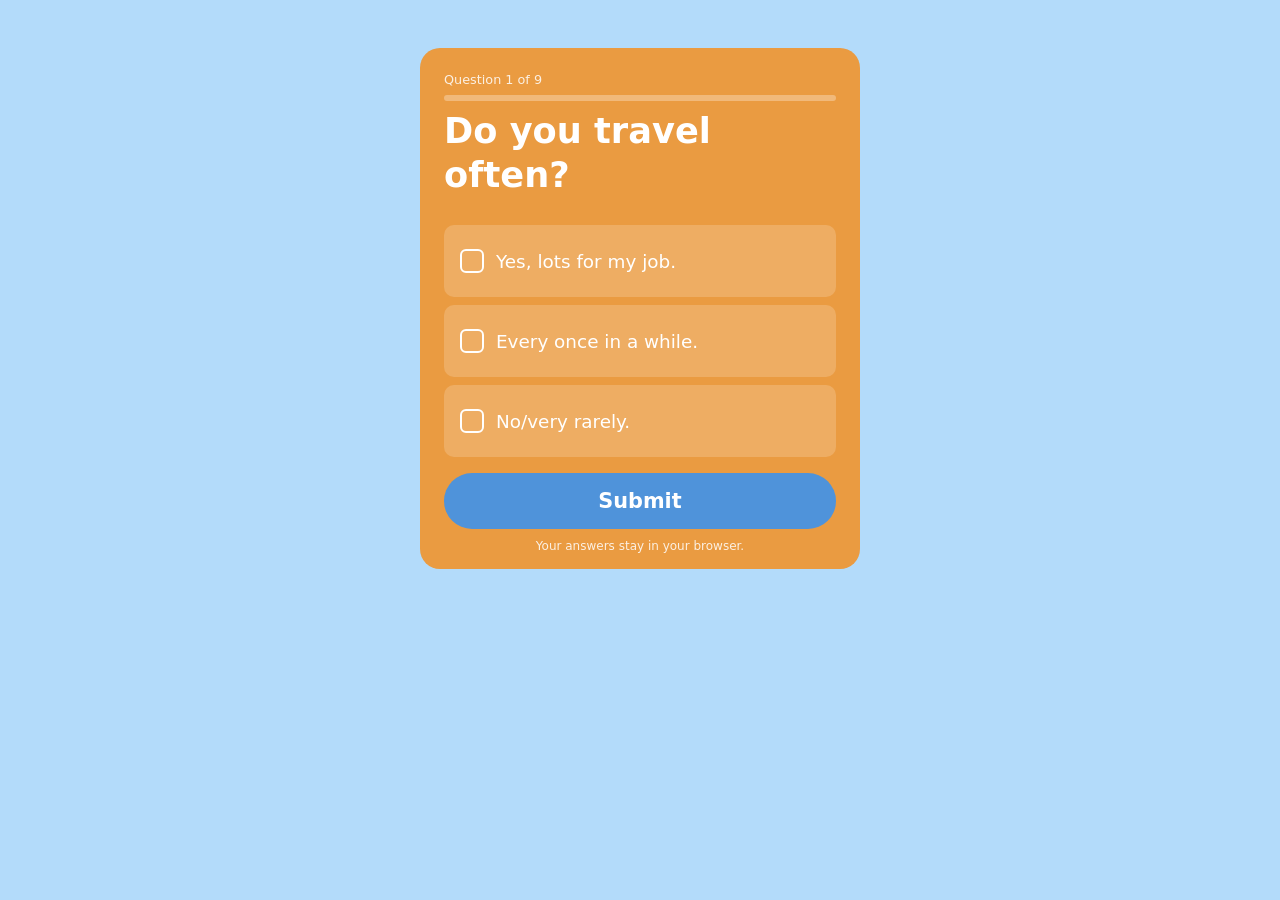
==== index.html @ 69c2cabd "TestV001 First test with anime" ====
<!doctype html>
<html lang="en">
<head>
  <meta charset="utf-8">
  <meta name="viewport" content="width=device-width, initial-scale=1">
  <title>Pet Finder Quiz</title>
  <link rel="stylesheet" href="css/style.css">
</head>
<body>
  <main class="stage">
    <form id="card" class="card" novalidate>
      <p class="progress" id="progress" aria-live="polite"></p>
      <div class="bar" aria-hidden="true"><span id="barFill"></span></div>
      <h1 id="question" tabindex="-1"></h1>
      <div id="options" class="options" role="group" aria-labelledby="question"></div>
      <p id="error" class="error" role="alert" hidden>Please pick an answer.</p>
      <button type="submit" class="submit">Submit</button>
      <p class="note">Your answers stay in your browser.</p>
    </form>
  </main>
  <script src="js/questions.js"></script>
  <script src="js/quiz.js"></script>
</body>
</html>
---- css/style.css ----
:root {
  --bg: #b3dbfa;
  --card: #ea9b41;
  --option: rgba(255, 255, 255, 0.18);
  --option-on: rgba(255, 255, 255, 0.4);
  --btn: #4f93da;
  --text: #fff;
}
* { box-sizing: border-box; }
body {
  margin: 0;
  min-height: 100vh;
  background: var(--bg);
  color: var(--text);
  font-family: "Nunito Sans", "Segoe UI", system-ui, sans-serif;
}
.stage {
  display: flex;
  justify-content: center;
  padding: 3rem 1rem;
}
.card {
  width: 100%;
  max-width: 440px;
  background: var(--card);
  border-radius: 20px;
  padding: 1.5rem 1.5rem 1rem;
}
h1 {
  margin: 0.5rem 0 1.75rem;
  font-size: clamp(1.6rem, 6vw, 2.2rem);
  line-height: 1.25;
  font-weight: 800;
  outline: none;
}
.progress { margin: 0; font-size: 0.8rem; opacity: 0.85; }
.options { display: grid; gap: 0.5rem; }
.option {
  display: flex;
  align-items: center;
  gap: 0.75rem;
  min-height: 4.5rem;
  padding: 0.75rem 1rem;
  background: var(--option);
  border-radius: 10px;
  font-size: 1.15rem;
  cursor: pointer;
  transition: background 0.15s;
}
.option:hover { background: var(--option-on); }
.option:has(input:checked) { background: var(--option-on); }
.option:has(input:focus-visible) { outline: 3px solid #fff; }
.option input {
  appearance: none;
  flex: none;
  width: 1.5rem;
  height: 1.5rem;
  margin: 0;
  border: 2px solid #fff;
  border-radius: 6px;
  display: grid;
  place-content: center;
}
.option input:checked::after {
  content: "";
  width: 0.7rem;
  height: 0.7rem;
  border-radius: 2px;
  background: #fff;
}
.submit {
  display: block;
  width: 100%;
  margin-top: 1rem;
  padding: 1rem;
  border: 0;
  border-radius: 999px;
  background: var(--btn);
  color: #fff;
  font: inherit;
  font-size: 1.3rem;
  font-weight: 800;
  cursor: pointer;
}
.submit:hover { filter: brightness(1.08); }
.note { margin: 0.6rem 0 0; text-align: center; font-size: 0.75rem; opacity: 0.85; }
.error { margin: 0.75rem 0 0; font-weight: 700; }

/* results */
.result { max-width: 900px; }
.result h1 { margin-bottom: 0.5rem; }
.match { margin: 0 0 1.5rem; font-size: 1.1rem; }
.pets { display: grid; grid-template-columns: repeat(auto-fill, minmax(200px, 1fr)); gap: 1rem; }
.pet {
  display: flex;
  flex-direction: column;
  background: var(--option);
  border-radius: 12px;
  overflow: hidden;
  color: inherit;
  text-decoration: none;
}
.pet img { width: 100%; aspect-ratio: 1; object-fit: cover; background: rgba(255,255,255,.3); }
.pet div { padding: 0.75rem; }
.pet strong { display: block; font-size: 1.1rem; }
.pet span { font-size: 0.85rem; opacity: 0.9; }
.actions { display: flex; flex-wrap: wrap; gap: 0.75rem; margin-top: 1.5rem; }
.actions a {
  flex: 1 1 200px;
  padding: 0.9rem;
  border-radius: 999px;
  background: var(--btn);
  color: #fff;
  text-align: center;
  font-weight: 800;
  text-decoration: none;
}
.actions a.alt { background: var(--option-on); }

/* animations */
@keyframes rise { from { opacity: 0; transform: translateY(24px) scale(.98); } to { opacity: 1; transform: none; } }
@keyframes slideIn { from { opacity: 0; transform: translateX(28px); } to { opacity: 1; transform: none; } }
@keyframes pop { 0% { transform: scale(1); } 50% { transform: scale(1.25); } 100% { transform: scale(1); } }
@keyframes shake { 0%,100% { transform: translateX(0); } 25% { transform: translateX(-8px); } 75% { transform: translateX(8px); } }
@keyframes fadeUp { from { opacity: 0; transform: translateY(14px); } to { opacity: 1; transform: none; } }

.card { animation: rise .5s ease-out both; transition: opacity .2s, transform .2s; }
.card.leaving { opacity: 0; transform: translateX(-28px); }
.card.enter h1, .card.enter .option { animation: slideIn .35s ease-out both; }
.card.enter .option:nth-child(2) { animation-delay: .06s; }
.card.enter .option:nth-child(3) { animation-delay: .12s; }
.card.enter .option:nth-child(4) { animation-delay: .18s; }
.card.shake { animation: shake .35s; }
.option { transition: background .15s, transform .15s; }
.option:hover { transform: translateY(-2px); }
.option input:checked { animation: pop .25s ease-out; }
.option input:checked::after { animation: pop .25s ease-out; }
.submit { transition: filter .15s, transform .15s; }
.submit:hover { transform: translateY(-2px); }
.submit:active { transform: scale(.97); }
.bar { height: 6px; margin-top: .5rem; background: rgba(255,255,255,.3); border-radius: 99px; overflow: hidden; }
.bar span { display: block; height: 100%; width: 0; background: #fff; border-radius: inherit; transition: width .4s ease; }
.result h1, .result .match { animation: fadeUp .6s ease-out both; }
.result .match { animation-delay: .15s; }
.pet { animation: fadeUp .5s ease-out both; transition: transform .2s; }
.pet:hover { transform: translateY(-4px) rotate(-1deg); }
.actions a { animation: fadeUp .5s .5s ease-out both; transition: filter .15s, transform .15s; }
.actions a:hover { transform: translateY(-2px); filter: brightness(1.08); }

@media (prefers-reduced-motion: reduce) {
  *, *::before, *::after { animation: none !important; transition: none !important; }
}
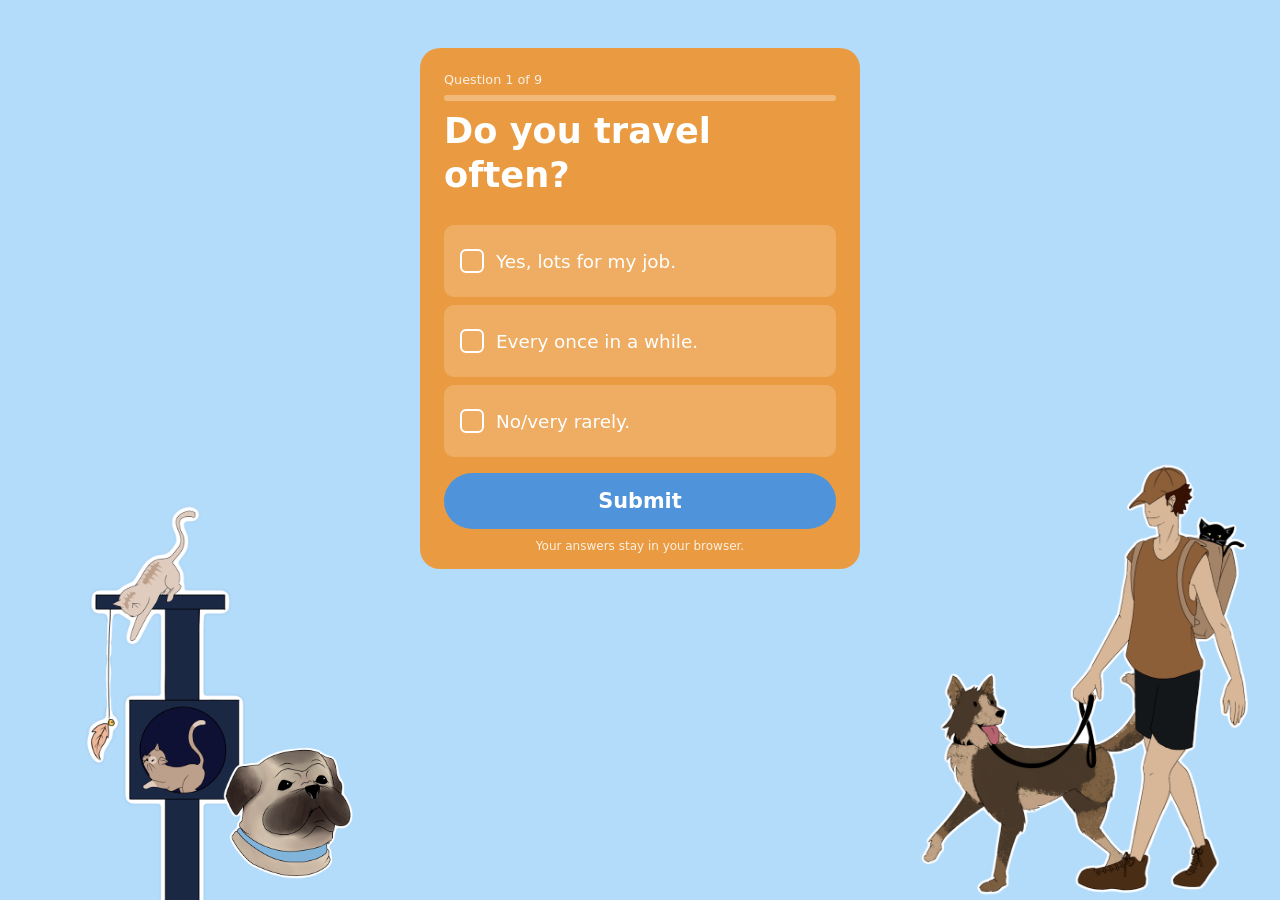
==== commit 1ec3d037: "V006 Updated and animated" ====
--- a/index.html
+++ b/index.html
@@ -18,6 +18,11 @@
       <p class="note">Your answers stay in your browser.</p>
     </form>
   </main>
+  <div class="decor" aria-hidden="true">
+    <img class="d-tree" src="images/cattree.png" alt="">
+    <img class="d-pug" src="images/pug.png" alt="">
+    <img class="d-walk" src="images/walk.png" alt="">
+  </div>
   <script src="js/questions.js"></script>
   <script src="js/quiz.js"></script>
 </body>
--- a/css/style.css
+++ b/css/style.css
@@ -100,8 +100,10 @@
   color: inherit;
   text-decoration: none;
 }
-.pet img { width: 100%; aspect-ratio: 1; object-fit: cover; background: rgba(255,255,255,.3); }
+.pet img { width: 100%; aspect-ratio: 1; object-fit: contain; padding: 0.5rem; background: rgba(255,255,255,.3); }
 .pet div { padding: 0.75rem; }
+.pet .ph { display: grid; place-items: center; aspect-ratio: 1; font-size: 4rem; background: rgba(255,255,255,.3); padding: 0; }
+.pet span { display: block; }
 .pet strong { display: block; font-size: 1.1rem; }
 .pet span { font-size: 0.85rem; opacity: 0.9; }
 .actions { display: flex; flex-wrap: wrap; gap: 0.75rem; margin-top: 1.5rem; }
@@ -116,6 +118,29 @@
   text-decoration: none;
 }
 .actions a.alt { background: var(--option-on); }
+
+/* background art: sits behind the card, in the page margins so nothing covers it */
+.stage { position: relative; z-index: 1; }
+.decor { position: fixed; inset: 0; z-index: 0; pointer-events: none; overflow: hidden; }
+.decor img { position: absolute; bottom: 0; height: auto; max-height: 95vh; }
+.d-tree { left: 1vw; width: clamp(150px, 24vw, 380px); }
+.d-pug { left: 17vw; width: clamp(90px, 11vw, 180px); bottom: 2vh; }
+.d-walk { right: 1vw; width: clamp(170px, 28vw, 440px); }
+/* results card is 900px wide: art only shows in the margins beside it */
+.results-page .decor { display: none; }
+.results-page .d-pug { display: none; }
+@media (min-width: 1200px) {
+  .results-page .decor { display: block; }
+  .results-page .d-tree, .results-page .d-walk { width: calc((100vw - 900px) / 2 - 2rem); }
+  .results-page .d-tree { left: 1rem; }
+  .results-page .d-walk { right: 1rem; }
+}
+@media (max-width: 899px) {
+  .decor { position: static; display: flex; justify-content: center; align-items: flex-end; gap: 0.5rem; padding: 0 1rem 1.5rem; overflow: visible; }
+  .results-page .decor { display: flex; }
+  .results-page .d-pug { display: block; }
+  .decor img { position: static; width: 27vw; max-width: 160px; min-width: 0; max-height: none; }
+}
 
 /* animations */
 @keyframes rise { from { opacity: 0; transform: translateY(24px) scale(.98); } to { opacity: 1; transform: none; } }
@@ -147,6 +172,22 @@
 .actions a { animation: fadeUp .5s .5s ease-out both; transition: filter .15s, transform .15s; }
 .actions a:hover { transform: translateY(-2px); filter: brightness(1.08); }
 
+/* background art motion */
+@keyframes enterLeft { from { opacity: 0; transform: translateX(-80px); } to { opacity: 1; transform: none; } }
+@keyframes enterRight { from { opacity: 0; transform: translateX(80px); } to { opacity: 1; transform: none; } }
+@keyframes enterUp { from { opacity: 0; transform: translateY(80px) scale(.8); } to { opacity: 1; transform: none; } }
+@keyframes sway { 0%,100% { transform: rotate(-1.5deg); } 50% { transform: rotate(1.5deg); } }
+@keyframes tilt { 0%,100% { transform: rotate(-4deg) translateY(0); } 50% { transform: rotate(5deg) translateY(-8px); } }
+@keyframes stride { 0%,100% { transform: translateY(0) rotate(-.6deg); } 25% { transform: translateY(-7px) rotate(.4deg); } 50% { transform: translateY(0) rotate(.6deg); } 75% { transform: translateY(-7px) rotate(-.4deg); } }
+@keyframes bob { 0%,100% { transform: translateY(0); } 50% { transform: translateY(-6px); } }
+.d-tree { transform-origin: 50% 100%; animation: enterLeft .9s ease-out both, sway 5s 1s ease-in-out infinite; }
+.d-pug { transform-origin: 50% 90%; animation: enterUp .8s .3s cubic-bezier(.3,1.5,.5,1) both, tilt 3.2s 1.2s ease-in-out infinite; }
+.d-walk { transform-origin: 50% 100%; animation: enterRight .9s .15s ease-out both, stride .9s 1.1s ease-in-out infinite; }
+.pet img, .pet .ph { transition: transform .25s; }
+.pet:nth-child(odd) img { animation: bob 3s ease-in-out infinite; }
+.pet:nth-child(even) img { animation: bob 3.6s .4s ease-in-out infinite; }
+.pet:hover img, .pet:hover .ph { animation: tilt 1s ease-in-out infinite; }
+
 @media (prefers-reduced-motion: reduce) {
   *, *::before, *::after { animation: none !important; transition: none !important; }
 }
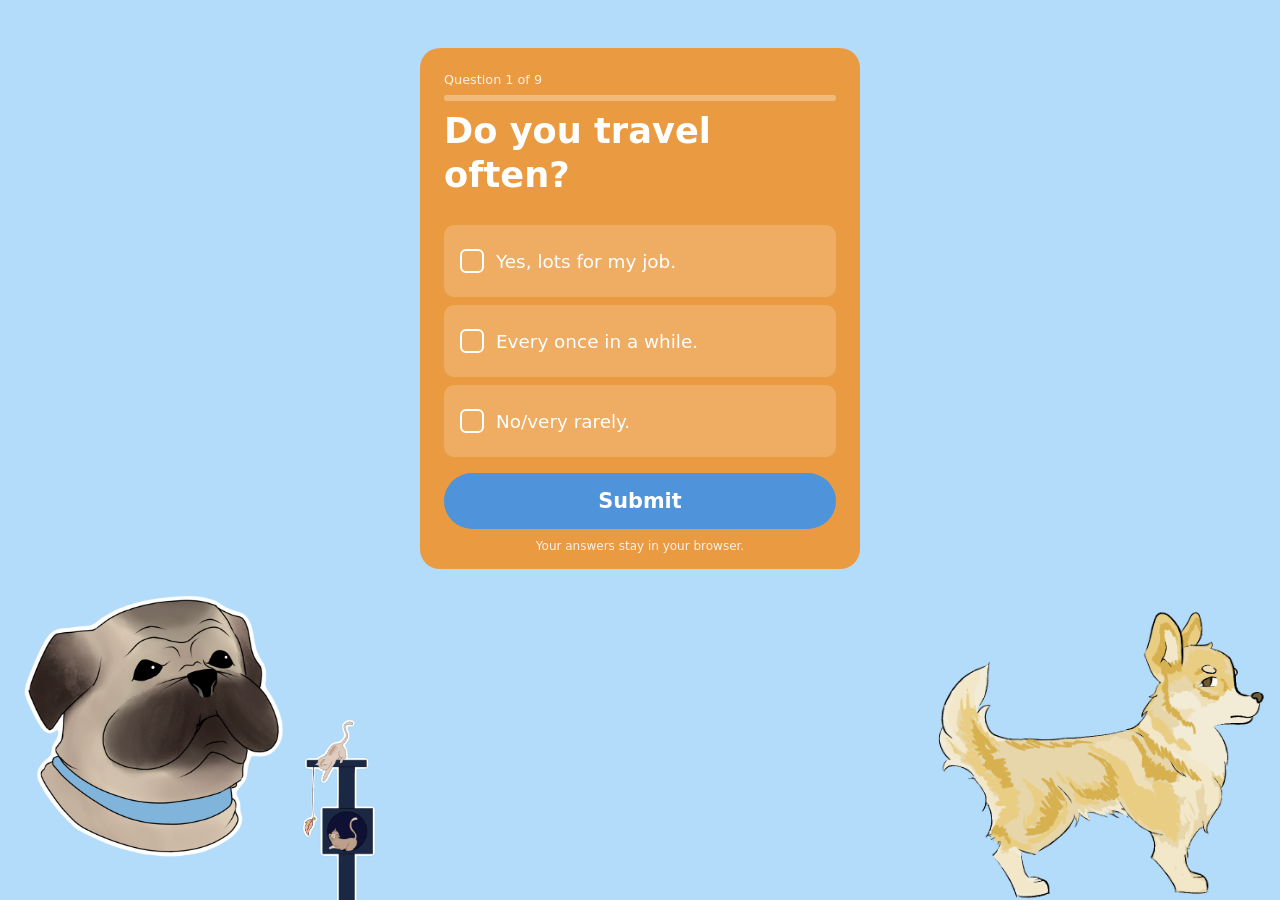
==== commit 2d65497c: "DemoV006 added new images" ====
--- a/index.html
+++ b/index.html
@@ -19,9 +19,9 @@
     </form>
   </main>
   <div class="decor" aria-hidden="true">
-    <img class="d-tree" src="images/cattree.png" alt="">
-    <img class="d-pug" src="images/pug.png" alt="">
-    <img class="d-walk" src="images/walk.png" alt="">
+    <img class="d-l" alt="">
+    <img class="d-s" alt="">
+    <img class="d-r" alt="">
   </div>
   <script src="js/questions.js"></script>
   <script src="js/quiz.js"></script>
--- a/css/style.css
+++ b/css/style.css
@@ -117,30 +117,52 @@
   font-weight: 800;
   text-decoration: none;
 }
-.actions a.alt { background: var(--option-on); }
+.actions a.alt, .actions button.alt { background: var(--option-on); }
+.actions button {
+  flex: 1 1 200px;
+  padding: 0.9rem;
+  border: 0;
+  border-radius: 999px;
+  color: #fff;
+  font: inherit;
+  font-weight: 800;
+  cursor: pointer;
+  animation: fadeUp .5s .5s ease-out both;
+  transition: filter .15s, transform .15s;
+}
+.actions button:hover { transform: translateY(-2px); filter: brightness(1.08); }
+.actions button:focus-visible { outline: 3px solid #fff; outline-offset: 2px; }
+.info { margin-top: 1.5rem; padding: 1.25rem; background: var(--option); border-radius: 12px; animation: fadeUp .4s ease-out both; scroll-margin-top: 1rem; }
+.info[hidden] { display: none; }
+.info h2 { margin: 1.25rem 0 0.4rem; font-size: 1.2rem; }
+.info > div:first-child h2 { margin-top: 0; }
+.info p { margin: 0; line-height: 1.5; }
+.info ul { margin: 0; padding-left: 1.25rem; line-height: 1.6; }
+.info .two { display: grid; grid-template-columns: repeat(auto-fit, minmax(240px, 1fr)); gap: 1rem; }
+.info .two h2 { margin-top: 0.5rem; }
+.info .do, .info .dont { padding: 0.75rem 1rem; border-radius: 10px; background: var(--option); }
+.info .do h2::before { content: "✓ "; }
+.info .dont h2::before { content: "✕ "; }
 
 /* background art: sits behind the card, in the page margins so nothing covers it */
 .stage { position: relative; z-index: 1; }
 .decor { position: fixed; inset: 0; z-index: 0; pointer-events: none; overflow: hidden; }
-.decor img { position: absolute; bottom: 0; height: auto; max-height: 95vh; }
-.d-tree { left: 1vw; width: clamp(150px, 24vw, 380px); }
-.d-pug { left: 17vw; width: clamp(90px, 11vw, 180px); bottom: 2vh; }
-.d-walk { right: 1vw; width: clamp(170px, 28vw, 440px); }
-/* results card is 900px wide: art only shows in the margins beside it */
-.results-page .decor { display: none; }
-.results-page .d-pug { display: none; }
-@media (min-width: 1200px) {
-  .results-page .decor { display: block; }
-  .results-page .d-tree, .results-page .d-walk { width: calc((100vw - 900px) / 2 - 2rem); }
-  .results-page .d-tree { left: 1rem; }
-  .results-page .d-walk { right: 1rem; }
-}
+.decor img { position: absolute; bottom: 0; height: auto; max-height: 85vh; object-fit: contain; object-position: bottom; }
+.decor img:not([src]) { visibility: hidden; }
+.d-l { left: 1vw; width: clamp(150px, 22vw, 360px); }
+.d-s { left: 21vw; width: clamp(90px, 11vw, 180px); bottom: 2vh; }
+.d-r { right: 1vw; width: clamp(170px, 26vw, 420px); }
+@media (max-width: 1099px) { .d-s { display: none; } }
 @media (max-width: 899px) {
   .decor { position: static; display: flex; justify-content: center; align-items: flex-end; gap: 0.5rem; padding: 0 1rem 1.5rem; overflow: visible; }
-  .results-page .decor { display: flex; }
-  .results-page .d-pug { display: block; }
-  .decor img { position: static; width: 27vw; max-width: 160px; min-width: 0; max-height: none; }
-}
+  .decor img, .decor .d-s { position: static; display: block; width: 27vw; max-width: 160px; min-width: 0; max-height: 40vh; }
+}
+
+/* results hero */
+.head { display: flex; align-items: center; justify-content: space-between; gap: 1rem; margin-bottom: 1.25rem; }
+.head .match { margin: 0; }
+.hero { flex: none; width: clamp(100px, 20vw, 190px); max-height: 190px; object-fit: contain; animation: enterRight .8s ease-out both, bob 3.5s 1s ease-in-out infinite; }
+.hero[hidden] { display: none; }
 
 /* animations */
 @keyframes rise { from { opacity: 0; transform: translateY(24px) scale(.98); } to { opacity: 1; transform: none; } }
@@ -173,6 +195,7 @@
 .actions a:hover { transform: translateY(-2px); filter: brightness(1.08); }
 
 /* background art motion */
+@keyframes swapIn { from { opacity: 0; transform: translateY(40px) scale(.85); } to { opacity: 1; transform: none; } }
 @keyframes enterLeft { from { opacity: 0; transform: translateX(-80px); } to { opacity: 1; transform: none; } }
 @keyframes enterRight { from { opacity: 0; transform: translateX(80px); } to { opacity: 1; transform: none; } }
 @keyframes enterUp { from { opacity: 0; transform: translateY(80px) scale(.8); } to { opacity: 1; transform: none; } }
@@ -180,9 +203,10 @@
 @keyframes tilt { 0%,100% { transform: rotate(-4deg) translateY(0); } 50% { transform: rotate(5deg) translateY(-8px); } }
 @keyframes stride { 0%,100% { transform: translateY(0) rotate(-.6deg); } 25% { transform: translateY(-7px) rotate(.4deg); } 50% { transform: translateY(0) rotate(.6deg); } 75% { transform: translateY(-7px) rotate(-.4deg); } }
 @keyframes bob { 0%,100% { transform: translateY(0); } 50% { transform: translateY(-6px); } }
-.d-tree { transform-origin: 50% 100%; animation: enterLeft .9s ease-out both, sway 5s 1s ease-in-out infinite; }
-.d-pug { transform-origin: 50% 90%; animation: enterUp .8s .3s cubic-bezier(.3,1.5,.5,1) both, tilt 3.2s 1.2s ease-in-out infinite; }
-.d-walk { transform-origin: 50% 100%; animation: enterRight .9s .15s ease-out both, stride .9s 1.1s ease-in-out infinite; }
+.decor img.swap { animation: swapIn .6s cubic-bezier(.3,1.4,.5,1) both; }
+.d-l.swap { transform-origin: 50% 100%; animation: swapIn .6s cubic-bezier(.3,1.4,.5,1) both, sway 5s .7s ease-in-out infinite; }
+.d-s.swap { transform-origin: 50% 90%; animation: swapIn .6s .1s cubic-bezier(.3,1.4,.5,1) both, tilt 3.2s .8s ease-in-out infinite; }
+.d-r.swap { transform-origin: 50% 100%; animation: swapIn .6s .05s cubic-bezier(.3,1.4,.5,1) both, bob 3s .7s ease-in-out infinite; }
 .pet img, .pet .ph { transition: transform .25s; }
 .pet:nth-child(odd) img { animation: bob 3s ease-in-out infinite; }
 .pet:nth-child(even) img { animation: bob 3.6s .4s ease-in-out infinite; }
